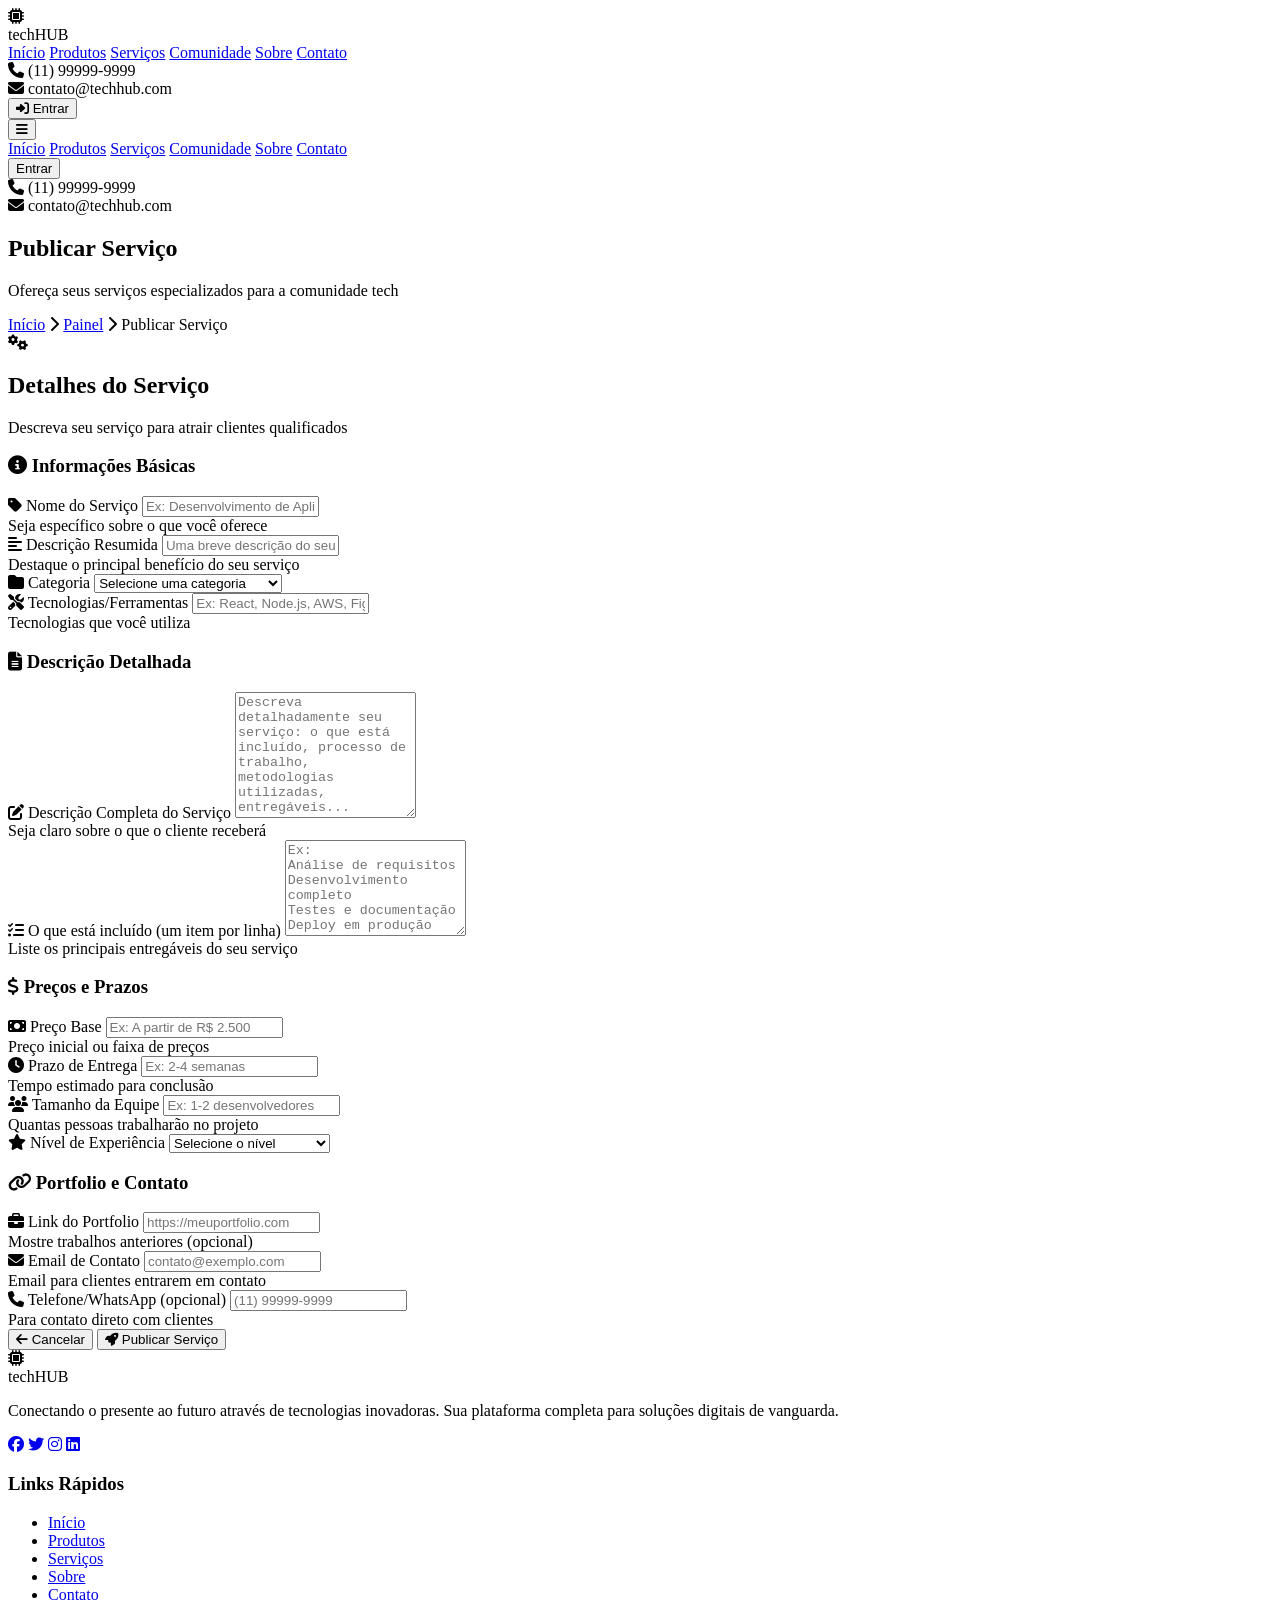
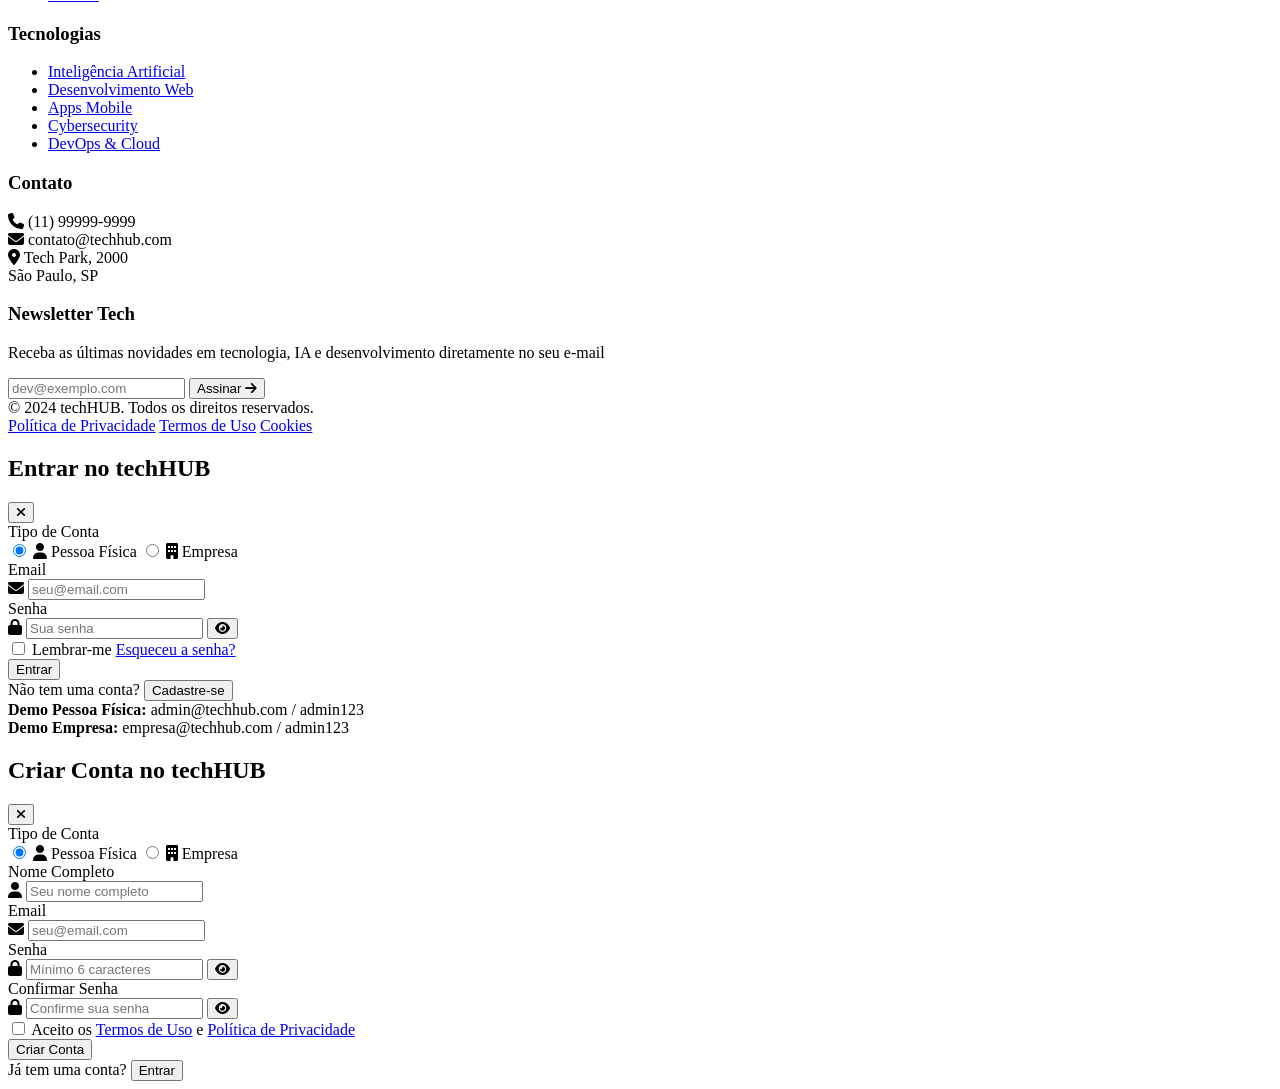
==== publicar-servico.html @ 3ca16fdc "Estilizar formulários de postagem" ====
<!DOCTYPE html>
<html lang="pt-BR">
<head>
    <meta charset="UTF-8">
    <meta name="viewport" content="width=device-width, initial-scale=1.0">
    <meta name="description" content="Publique seu serviço na plataforma techHUB">
    <title>Publicar Serviço - techHUB</title>
    <link rel="stylesheet" href="styles.css">
    <link rel="stylesheet" href="https://cdnjs.cloudflare.com/ajax/libs/font-awesome/6.4.0/css/all.min.css">
</head>
<body>
    <!-- Header -->
    <header class="header">
        <nav class="nav">
            <div class="nav-container">
                <!-- Logo -->
                <div class="logo">
                    <div class="logo-icon">
                        <i class="fas fa-microchip"></i>
                        <div class="logo-pulse"></div>
                    </div>
                    <span class="logo-text">
                        <span class="logo-tech">tech</span><span class="logo-hub">HUB</span>
                    </span>
                </div>

                <!-- Desktop Navigation -->
                <div class="nav-links">
                    <a href="index.html" class="nav-link">Início</a>
                    <a href="produtos.html" class="nav-link">Produtos</a>
                    <a href="servicos.html" class="nav-link">Serviços</a>
                    <a href="comunidade.html" class="nav-link">Comunidade</a>
                    <a href="sobre.html" class="nav-link">Sobre</a>
                    <a href="contato.html" class="nav-link">Contato</a>
                </div>

                <!-- Right Section -->
                <div class="nav-right">
                    <!-- Contact Info -->
                    <div class="contact-info">
                        <div class="contact-item">
                            <i class="fas fa-phone"></i>
                            <span>(11) 99999-9999</span>
                        </div>
                        <div class="contact-item">
                            <i class="fas fa-envelope"></i>
                            <span>contato@techhub.com</span>
                        </div>
                    </div>
                    
                    <!-- Auth Section -->
                    <div class="auth-section">
                        <button class="login-btn" onclick="openLoginModal()">
                            <i class="fas fa-sign-in-alt"></i>
                            <span>Entrar</span>
                        </button>
                    </div>
                </div>

                <!-- Mobile Menu Button -->
                <button class="mobile-menu-btn" onclick="toggleMobileMenu()">
                    <i class="fas fa-bars" id="mobileMenuIcon"></i>
                </button>
            </div>

            <!-- Mobile Navigation -->
            <div class="mobile-nav hidden" id="mobileNav">
                <a href="index.html" class="mobile-nav-link">Início</a>
                <a href="produtos.html" class="mobile-nav-link">Produtos</a>
                <a href="servicos.html" class="mobile-nav-link">Serviços</a>
                <a href="comunidade.html" class="mobile-nav-link">Comunidade</a>
                <a href="sobre.html" class="mobile-nav-link">Sobre</a>
                <a href="contato.html" class="mobile-nav-link">Contato</a>
                
                <div class="mobile-auth">
                    <button class="mobile-login-btn" onclick="openLoginModal()">Entrar</button>
                    <div class="mobile-contact">
                        <div class="mobile-contact-item">
                            <i class="fas fa-phone"></i>
                            <span>(11) 99999-9999</span>
                        </div>
                        <div class="mobile-contact-item">
                            <i class="fas fa-envelope"></i>
                            <span>contato@techhub.com</span>
                        </div>
                    </div>
                </div>
            </div>
        </nav>
    </header>

    <!-- Page Hero -->
    <section class="page-hero">
        <div class="page-hero-bg"></div>
        <div class="container">
            <div class="page-hero-content">
                <h1>Publicar <span class="gradient-text">Serviço</span></h1>
                <p>Ofereça seus serviços especializados para a comunidade tech</p>
                <div class="breadcrumb">
                    <a href="index.html">Início</a>
                    <i class="fas fa-chevron-right"></i>
                    <a href="dashboard.html">Painel</a>
                    <i class="fas fa-chevron-right"></i>
                    <span>Publicar Serviço</span>
                </div>
            </div>
        </div>
    </section>

    <!-- Form Section -->
    <section class="publish-form-section">
        <div class="container">
            <div class="publish-form-container">
                <div class="form-header">
                    <div class="form-header-icon">
                        <i class="fas fa-cogs"></i>
                    </div>
                    <div class="form-header-content">
                        <h2>Detalhes do Serviço</h2>
                        <p>Descreva seu serviço para atrair clientes qualificados</p>
                    </div>
                </div>

                <form class="publish-form" id="serviceForm">
                    <div class="form-section">
                        <h3 class="form-section-title">
                            <i class="fas fa-info-circle"></i>
                            Informações Básicas
                        </h3>
                        
                        <div class="form-group">
                            <label class="form-label">
                                <i class="fas fa-tag"></i>
                                Nome do Serviço
                            </label>
                            <input 
                                type="text" 
                                name="serviceName" 
                                class="form-input" 
                                placeholder="Ex: Desenvolvimento de Aplicativo Mobile" 
                                required
                            >
                            <div class="form-hint">Seja específico sobre o que você oferece</div>
                        </div>

                        <div class="form-group">
                            <label class="form-label">
                                <i class="fas fa-align-left"></i>
                                Descrição Resumida
                            </label>
                            <input 
                                type="text" 
                                name="shortDescription" 
                                class="form-input" 
                                placeholder="Uma breve descrição do seu serviço" 
                                required
                            >
                            <div class="form-hint">Destaque o principal benefício do seu serviço</div>
                        </div>

                        <div class="form-row">
                            <div class="form-group">
                                <label class="form-label">
                                    <i class="fas fa-folder"></i>
                                    Categoria
                                </label>
                                <select name="category" class="form-select" required>
                                    <option value="">Selecione uma categoria</option>
                                    <option value="ai">🧠 Inteligência Artificial</option>
                                    <option value="web">🌐 Desenvolvimento Web</option>
                                    <option value="mobile">📱 Desenvolvimento Mobile</option>
                                    <option value="design">🎨 UX/UI Design</option>
                                    <option value="security">🔒 Cybersecurity</option>
                                    <option value="devops">☁️ DevOps & Cloud</option>
                                    <option value="consultoria">💼 Consultoria Tech</option>
                                </select>
                            </div>
                            <div class="form-group">
                                <label class="form-label">
                                    <i class="fas fa-tools"></i>
                                    Tecnologias/Ferramentas
                                </label>
                                <input 
                                    type="text" 
                                    name="tech" 
                                    class="form-input" 
                                    placeholder="Ex: React, Node.js, AWS, Figma"
                                >
                                <div class="form-hint">Tecnologias que você utiliza</div>
                            </div>
                        </div>
                    </div>

                    <div class="form-section">
                        <h3 class="form-section-title">
                            <i class="fas fa-file-alt"></i>
                            Descrição Detalhada
                        </h3>
                        
                        <div class="form-group">
                            <label class="form-label">
                                <i class="fas fa-edit"></i>
                                Descrição Completa do Serviço
                            </label>
                            <textarea 
                                name="fullDescription" 
                                class="form-textarea" 
                                rows="8" 
                                placeholder="Descreva detalhadamente seu serviço: o que está incluído, processo de trabalho, metodologias utilizadas, entregáveis..."
                                required
                            ></textarea>
                            <div class="form-hint">Seja claro sobre o que o cliente receberá</div>
                        </div>

                        <div class="form-group">
                            <label class="form-label">
                                <i class="fas fa-list-check"></i>
                                O que está incluído (um item por linha)
                            </label>
                            <textarea 
                                name="includes" 
                                class="form-textarea" 
                                rows="6" 
                                placeholder="Ex:&#10;Análise de requisitos&#10;Desenvolvimento completo&#10;Testes e documentação&#10;Deploy em produção&#10;Suporte pós-entrega"
                            ></textarea>
                            <div class="form-hint">Liste os principais entregáveis do seu serviço</div>
                        </div>
                    </div>

                    <div class="form-section">
                        <h3 class="form-section-title">
                            <i class="fas fa-dollar-sign"></i>
                            Preços e Prazos
                        </h3>
                        
                        <div class="form-row">
                            <div class="form-group">
                                <label class="form-label">
                                    <i class="fas fa-money-bill"></i>
                                    Preço Base
                                </label>
                                <input 
                                    type="text" 
                                    name="price" 
                                    class="form-input" 
                                    placeholder="Ex: A partir de R$ 2.500"
                                    required
                                >
                                <div class="form-hint">Preço inicial ou faixa de preços</div>
                            </div>
                            <div class="form-group">
                                <label class="form-label">
                                    <i class="fas fa-clock"></i>
                                    Prazo de Entrega
                                </label>
                                <input 
                                    type="text" 
                                    name="duration" 
                                    class="form-input" 
                                    placeholder="Ex: 2-4 semanas"
                                    required
                                >
                                <div class="form-hint">Tempo estimado para conclusão</div>
                            </div>
                        </div>

                        <div class="form-row">
                            <div class="form-group">
                                <label class="form-label">
                                    <i class="fas fa-users"></i>
                                    Tamanho da Equipe
                                </label>
                                <input 
                                    type="text" 
                                    name="teamSize" 
                                    class="form-input" 
                                    placeholder="Ex: 1-2 desenvolvedores"
                                >
                                <div class="form-hint">Quantas pessoas trabalharão no projeto</div>
                            </div>
                            <div class="form-group">
                                <label class="form-label">
                                    <i class="fas fa-star"></i>
                                    Nível de Experiência
                                </label>
                                <select name="experience" class="form-select">
                                    <option value="">Selecione o nível</option>
                                    <option value="junior">Júnior (1-3 anos)</option>
                                    <option value="pleno">Pleno (3-6 anos)</option>
                                    <option value="senior">Sênior (6+ anos)</option>
                                    <option value="especialista">Especialista (10+ anos)</option>
                                </select>
                            </div>
                        </div>
                    </div>

                    <div class="form-section">
                        <h3 class="form-section-title">
                            <i class="fas fa-link"></i>
                            Portfolio e Contato
                        </h3>
                        
                        <div class="form-row">
                            <div class="form-group">
                                <label class="form-label">
                                    <i class="fas fa-briefcase"></i>
                                    Link do Portfolio
                                </label>
                                <input 
                                    type="url" 
                                    name="portfolioUrl" 
                                    class="form-input" 
                                    placeholder="https://meuportfolio.com"
                                >
                                <div class="form-hint">Mostre trabalhos anteriores (opcional)</div>
                            </div>
                            <div class="form-group">
                                <label class="form-label">
                                    <i class="fas fa-envelope"></i>
                                    Email de Contato
                                </label>
                                <input 
                                    type="email" 
                                    name="contactEmail" 
                                    class="form-input" 
                                    placeholder="contato@exemplo.com"
                                    required
                                >
                                <div class="form-hint">Email para clientes entrarem em contato</div>
                            </div>
                        </div>

                        <div class="form-group">
                            <label class="form-label">
                                <i class="fas fa-phone"></i>
                                Telefone/WhatsApp (opcional)
                            </label>
                            <input 
                                type="tel" 
                                name="phone" 
                                class="form-input" 
                                placeholder="(11) 99999-9999"
                            >
                            <div class="form-hint">Para contato direto com clientes</div>
                        </div>
                    </div>

                    <div class="form-actions">
                        <button type="button" class="btn-secondary" onclick="history.back()">
                            <i class="fas fa-arrow-left"></i>
                            Cancelar
                        </button>
                        <button type="submit" class="btn-primary">
                            <i class="fas fa-rocket"></i>
                            Publicar Serviço
                        </button>
                    </div>
                </form>
            </div>
        </div>
    </section>

    <!-- Footer -->
    <footer class="footer">
        <div class="footer-main">
            <div class="container">
                <div class="footer-grid">
                    <!-- Company Info -->
                    <div class="footer-section">
                        <div class="footer-logo">
                            <div class="footer-logo-icon">
                                <i class="fas fa-microchip"></i>
                                <div class="footer-logo-pulse"></div>
                            </div>
                            <span class="footer-logo-text">
                                <span class="footer-logo-tech">tech</span><span class="footer-logo-hub">HUB</span>
                            </span>
                        </div>
                        <p class="footer-description">
                            Conectando o presente ao futuro através de tecnologias inovadoras. 
                            Sua plataforma completa para soluções digitais de vanguarda.
                        </p>
                        <div class="footer-social">
                            <a href="#" class="social-link"><i class="fab fa-facebook"></i></a>
                            <a href="#" class="social-link"><i class="fab fa-twitter"></i></a>
                            <a href="#" class="social-link"><i class="fab fa-instagram"></i></a>
                            <a href="#" class="social-link"><i class="fab fa-linkedin"></i></a>
                        </div>
                    </div>

                    <!-- Quick Links -->
                    <div class="footer-section">
                        <h3 class="footer-title">Links Rápidos</h3>
                        <ul class="footer-links">
                            <li><a href="index.html">Início</a></li>
                            <li><a href="produtos.html">Produtos</a></li>
                            <li><a href="servicos.html">Serviços</a></li>
                            <li><a href="sobre.html">Sobre</a></li>
                            <li><a href="contato.html">Contato</a></li>
                        </ul>
                    </div>

                    <!-- Technologies -->
                    <div class="footer-section">
                        <h3 class="footer-title">Tecnologias</h3>
                        <ul class="footer-links">
                            <li><a href="produtos.html?category=ai">Inteligência Artificial</a></li>
                            <li><a href="produtos.html?category=web">Desenvolvimento Web</a></li>
                            <li><a href="produtos.html?category=mobile">Apps Mobile</a></li>
                            <li><a href="produtos.html?category=security">Cybersecurity</a></li>
                            <li><a href="servicos.html">DevOps & Cloud</a></li>
                        </ul>
                    </div>

                    <!-- Contact Info -->
                    <div class="footer-section">
                        <h3 class="footer-title">Contato</h3>
                        <div class="footer-contact">
                            <div class="contact-item">
                                <i class="fas fa-phone"></i>
                                <span>(11) 99999-9999</span>
                            </div>
                            <div class="contact-item">
                                <i class="fas fa-envelope"></i>
                                <span>contato@techhub.com</span>
                            </div>
                            <div class="contact-item">
                                <i class="fas fa-map-marker-alt"></i>
                                <span>Tech Park, 2000<br>São Paulo, SP</span>
                            </div>
                        </div>
                    </div>
                </div>

                <!-- Newsletter -->
                <div class="newsletter">
                    <div class="newsletter-content">
                        <h3 class="newsletter-title">Newsletter Tech</h3>
                        <p class="newsletter-description">
                            Receba as últimas novidades em tecnologia, IA e desenvolvimento diretamente no seu e-mail
                        </p>
                        <form class="newsletter-form" onsubmit="handleNewsletter(event)">
                            <input type="email" placeholder="dev@exemplo.com" class="newsletter-input" required>
                            <button type="submit" class="newsletter-btn">
                                <span>Assinar</span>
                                <i class="fas fa-arrow-right"></i>
                            </button>
                        </form>
                    </div>
                </div>
            </div>
        </div>

        <!-- Bottom Bar -->
        <div class="footer-bottom">
            <div class="container">
                <div class="footer-bottom-content">
                    <div class="footer-copyright">
                        © 2024 techHUB. Todos os direitos reservados.
                    </div>
                    <div class="footer-legal">
                        <a href="#">Política de Privacidade</a>
                        <a href="#">Termos de Uso</a>
                        <a href="#">Cookies</a>
                    </div>
                </div>
            </div>
        </div>
    </footer>

    <!-- Login Modal -->
    <div class="modal-overlay hidden" id="loginModal">
        <div class="modal">
            <div class="modal-header">
                <h2>Entrar no techHUB</h2>
                <button class="modal-close" onclick="closeLoginModal()">
                    <i class="fas fa-times"></i>
                </button>
            </div>
            <form class="modal-form" id="loginForm" onsubmit="handleLogin(event)">
                <div class="form-group">
                    <label>Tipo de Conta</label>
                    <div class="account-type-selector">
                        <label class="account-type-option active">
                            <input type="radio" name="accountType" value="individual" checked>
                            <i class="fas fa-user"></i>
                            <span>Pessoa Física</span>
                        </label>
                        <label class="account-type-option">
                            <input type="radio" name="accountType" value="company">
                            <i class="fas fa-building"></i>
                            <span>Empresa</span>
                        </label>
                    </div>
                </div>

                <div class="form-group">
                    <label>Email</label>
                    <div class="input-group">
                        <i class="fas fa-envelope"></i>
                        <input type="email" name="email" placeholder="seu@email.com" required>
                    </div>
                </div>

                <div class="form-group">
                    <label>Senha</label>
                    <div class="input-group">
                        <i class="fas fa-lock"></i>
                        <input type="password" name="password" placeholder="Sua senha" required>
                        <button type="button" class="password-toggle" onclick="togglePassword(this)">
                            <i class="fas fa-eye"></i>
                        </button>
                    </div>
                </div>

                <div class="form-options">
                    <label class="checkbox-label">
                        <input type="checkbox">
                        <span>Lembrar-me</span>
                    </label>
                    <a href="#" class="forgot-password">Esqueceu a senha?</a>
                </div>

                <button type="submit" class="form-submit">Entrar</button>

                <div class="form-switch">
                    Não tem uma conta? 
                    <button type="button" onclick="switchToRegister()">Cadastre-se</button>
                </div>

                <div class="demo-credentials">
                    <div><strong>Demo Pessoa Física:</strong> admin@techhub.com / admin123</div>
                    <div><strong>Demo Empresa:</strong> empresa@techhub.com / admin123</div>
                </div>
            </form>
        </div>
    </div>

    <!-- Register Modal -->
    <div class="modal-overlay hidden" id="registerModal">
        <div class="modal">
            <div class="modal-header">
                <h2>Criar Conta no techHUB</h2>
                <button class="modal-close" onclick="closeRegisterModal()">
                    <i class="fas fa-times"></i>
                </button>
            </div>
            <form class="modal-form" id="registerForm" onsubmit="handleRegister(event)">
                <div class="form-group">
                    <label>Tipo de Conta</label>
                    <div class="account-type-selector">
                        <label class="account-type-option active">
                            <input type="radio" name="accountType" value="individual" checked>
                            <i class="fas fa-user"></i>
                            <span>Pessoa Física</span>
                        </label>
                        <label class="account-type-option">
                            <input type="radio" name="accountType" value="company">
                            <i class="fas fa-building"></i>
                            <span>Empresa</span>
                        </label>
                    </div>
                </div>

                <div class="form-group">
                    <label>Nome Completo</label>
                    <div class="input-group">
                        <i class="fas fa-user"></i>
                        <input type="text" name="name" placeholder="Seu nome completo" required>
                    </div>
                </div>

                <div class="form-group">
                    <label>Email</label>
                    <div class="input-group">
                        <i class="fas fa-envelope"></i>
                        <input type="email" name="email" placeholder="seu@email.com" required>
                    </div>
                </div>

                <div class="form-group">
                    <label>Senha</label>
                    <div class="input-group">
                        <i class="fas fa-lock"></i>
                        <input type="password" name="password" placeholder="Mínimo 6 caracteres" required>
                        <button type="button" class="password-toggle" onclick="togglePassword(this)">
                            <i class="fas fa-eye"></i>
                        </button>
                    </div>
                </div>

                <div class="form-group">
                    <label>Confirmar Senha</label>
                    <div class="input-group">
                        <i class="fas fa-lock"></i>
                        <input type="password" name="confirmPassword" placeholder="Confirme sua senha" required>
                        <button type="button" class="password-toggle" onclick="togglePassword(this)">
                            <i class="fas fa-eye"></i>
                        </button>
                    </div>
                </div>

                <div class="form-group">
                    <label class="checkbox-label">
                        <input type="checkbox" required>
                        <span>Aceito os <a href="#">Termos de Uso</a> e <a href="#">Política de Privacidade</a></span>
                    </label>
                </div>

                <button type="submit" class="form-submit">Criar Conta</button>

                <div class="form-switch">
                    Já tem uma conta? 
                    <button type="button" onclick="switchToLogin()">Entrar</button>
                </div>
            </form>
        </div>
    </div>

    <script src="js/common.js"></script>
    <script src="js/service-form.js"></script>
</body>
</html>
---- styles.css ----
@@ .. @@
.mobile-logout-btn:hover {
    background: rgba(220, 38, 38, 0.2);
}


/* Adicionar no final de styles.css */

.product-card .product-community-badge {
    position: absolute;
    top: 1rem;
    right: 1rem;
    background: linear-gradient(45deg, #10b981, #059669); /* Cor verde */
    color: white;
    padding: 0.25rem 0.75rem;
    border-radius: 9999px;
    font-size: 0.875rem;
    font-weight: 500;
}
+
+/* Publish Form Styles */
+.publish-form-section {
+    padding: 5rem 0;
+    background: #f9fafb;
+    min-height: 100vh;
+}
+
+.publish-form-container {
+    max-width: 800px;
+    margin: 0 auto;
+    background: white;
+    border-radius: 1rem;
+    box-shadow: 0 10px 15px -3px rgba(0, 0, 0, 0.1);
+    overflow: hidden;
+    border: 1px solid #e5e7eb;
+}
+
+.form-header {
+    background: linear-gradient(135deg, #3b82f6, #8b5cf6);
+    color: white;
+    padding: 2rem;
+    display: flex;
+    align-items: center;
+    gap: 1rem;
+}
+
+.form-header-icon {
+    background: rgba(255, 255, 255, 0.2);
+    padding: 1rem;
+    border-radius: 0.75rem;
+    font-size: 1.5rem;
+    backdrop-filter: blur(8px);
+}
+
+.form-header-content h2 {
+    font-size: 1.75rem;
+    font-weight: bold;
+    margin-bottom: 0.5rem;
+}
+
+.form-header-content p {
+    color: rgba(255, 255, 255, 0.9);
+    font-size: 1rem;
+}
+
+.publish-form {
+    padding: 2rem;
+}
+
+.form-section {
+    margin-bottom: 3rem;
+    padding-bottom: 2rem;
+    border-bottom: 1px solid #f3f4f6;
+}
+
+.form-section:last-of-type {
+    border-bottom: none;
+    margin-bottom: 2rem;
+}
+
+.form-section-title {
+    display: flex;
+    align-items: center;
+    gap: 0.75rem;
+    font-size: 1.25rem;
+    font-weight: 600;
+    color: #111827;
+    margin-bottom: 1.5rem;
+    padding-bottom: 0.75rem;
+    border-bottom: 2px solid #e5e7eb;
+}
+
+.form-section-title i {
+    color: #3b82f6;
+    font-size: 1.125rem;
+}
+
+.form-group {
+    margin-bottom: 1.5rem;
+}
+
+.form-label {
+    display: flex;
+    align-items: center;
+    gap: 0.5rem;
+    font-size: 0.875rem;
+    font-weight: 600;
+    color: #374151;
+    margin-bottom: 0.5rem;
+}
+
+.form-label i {
+    color: #6b7280;
+    font-size: 0.875rem;
+}
+
+.form-input,
+.form-select,
+.form-textarea {
+    width: 100%;
+    padding: 0.875rem 1rem;
+    border: 2px solid #e5e7eb;
+    border-radius: 0.5rem;
+    font-size: 0.875rem;
+    transition: all 0.2s;
+    background: white;
+    color: #111827;
+}
+
+.form-input:focus,
+.form-select:focus,
+.form-textarea:focus {
+    outline: none;
+    border-color: #3b82f6;
+    box-shadow: 0 0 0 3px rgba(59, 130, 246, 0.1);
+    background: #fafbff;
+}
+
+.form-input:hover,
+.form-select:hover,
+.form-textarea:hover {
+    border-color: #d1d5db;
+}
+
+.form-textarea {
+    resize: vertical;
+    min-height: 120px;
+    line-height: 1.6;
+}
+
+.form-select {
+    cursor: pointer;
+    background-image: url("data:image/svg+xml,%3csvg xmlns='http://www.w3.org/2000/svg' fill='none' viewBox='0 0 20 20'%3e%3cpath stroke='%236b7280' stroke-linecap='round' stroke-linejoin='round' stroke-width='1.5' d='m6 8 4 4 4-4'/%3e%3c/svg%3e");
+    background-position: right 0.5rem center;
+    background-repeat: no-repeat;
+    background-size: 1.5em 1.5em;
+    padding-right: 2.5rem;
+}
+
+.form-row {
+    display: grid;
+    grid-template-columns: 1fr 1fr;
+    gap: 1.5rem;
+}
+
+.form-hint {
+    font-size: 0.75rem;
+    color: #6b7280;
+    margin-top: 0.25rem;
+    font-style: italic;
+}
+
+.form-actions {
+    display: flex;
+    gap: 1rem;
+    justify-content: flex-end;
+    padding-top: 2rem;
+    border-top: 1px solid #f3f4f6;
+}
+
+.btn-primary,
+.btn-secondary {
+    display: flex;
+    align-items: center;
+    gap: 0.5rem;
+    padding: 0.875rem 1.5rem;
+    border-radius: 0.5rem;
+    font-weight: 600;
+    font-size: 0.875rem;
+    cursor: pointer;
+    transition: all 0.2s;
+    border: none;
+    text-decoration: none;
+}
+
+.btn-primary {
+    background: linear-gradient(135deg, #3b82f6, #8b5cf6);
+    color: white;
+    box-shadow: 0 4px 6px -1px rgba(0, 0, 0, 0.1);
+}
+
+.btn-primary:hover {
+    background: linear-gradient(135deg, #2563eb, #7c3aed);
+    transform: translateY(-2px);
+    box-shadow: 0 8px 15px -3px rgba(0, 0, 0, 0.1);
+}
+
+.btn-primary:disabled {
+    opacity: 0.6;
+    cursor: not-allowed;
+    transform: none;
+}
+
+.btn-secondary {
+    background: white;
+    color: #374151;
+    border: 2px solid #e5e7eb;
+}
+
+.btn-secondary:hover {
+    background: #f9fafb;
+    border-color: #d1d5db;
+    color: #111827;
+}
+
+/* Responsive Design for Forms */
+@media (max-width: 768px) {
+    .publish-form-container {
+        margin: 0 1rem;
+        border-radius: 0.5rem;
+    }
+    
+    .form-header {
+        padding: 1.5rem;
+        flex-direction: column;
+        text-align: center;
+        gap: 1rem;
+    }
+    
+    .form-header-content h2 {
+        font-size: 1.5rem;
+    }
+    
+    .publish-form {
+        padding: 1.5rem;
+    }
+    
+    .form-row {
+        grid-template-columns: 1fr;
+        gap: 1rem;
+    }
+    
+    .form-actions {
+        flex-direction: column-reverse;
+    }
+    
+    .btn-primary,
+    .btn-secondary {
+        justify-content: center;
+        width: 100%;
+    }
+}
+
+@media (max-width: 640px) {
+    .publish-form-section {
+        padding: 2rem 0;
+    }
+    
+    .form-section-title {
+        font-size: 1.125rem;
+        flex-wrap: wrap;
+    }
+    
+    .form-header-icon {
+        padding: 0.75rem;
+        font-size: 1.25rem;
+    }
+}
+
+/* Form validation states */
+.form-input:invalid,
+.form-select:invalid,
+.form-textarea:invalid {
+    border-color: #ef4444;
+}
+
+.form-input:valid,
+.form-select:valid,
+.form-textarea:valid {
+    border-color: #10b981;
+}
+
+/* Loading state for submit button */
+.btn-primary .fa-spinner {
+    animation: spin 1s linear infinite;
+}
+
+@keyframes spin {
+    from { transform: rotate(0deg); }
+    to { transform: rotate(360deg); }
+}
+
+/* Enhanced form styling */
+.form-input:focus + .form-hint,
+.form-select:focus + .form-hint,
+.form-textarea:focus + .form-hint {
+    color: #3b82f6;
+}
+
+.form-group:hover .form-label i {
+    color: #3b82f6;
+    transition: color 0.2s;
+}
+
+/* Success message styling */
+.form-success {
+    background: #dcfce7;
+    border: 1px solid #bbf7d0;
+    color: #166534;
+    padding: 1rem;
+    border-radius: 0.5rem;
+    margin-bottom: 1rem;
+    display: flex;
+    align-items: center;
+    gap: 0.5rem;
+}
+
+.form-success i {
+    color: #16a34a;
+}
 @media (min-width: 768px) {
     .user-info {
         display: block;
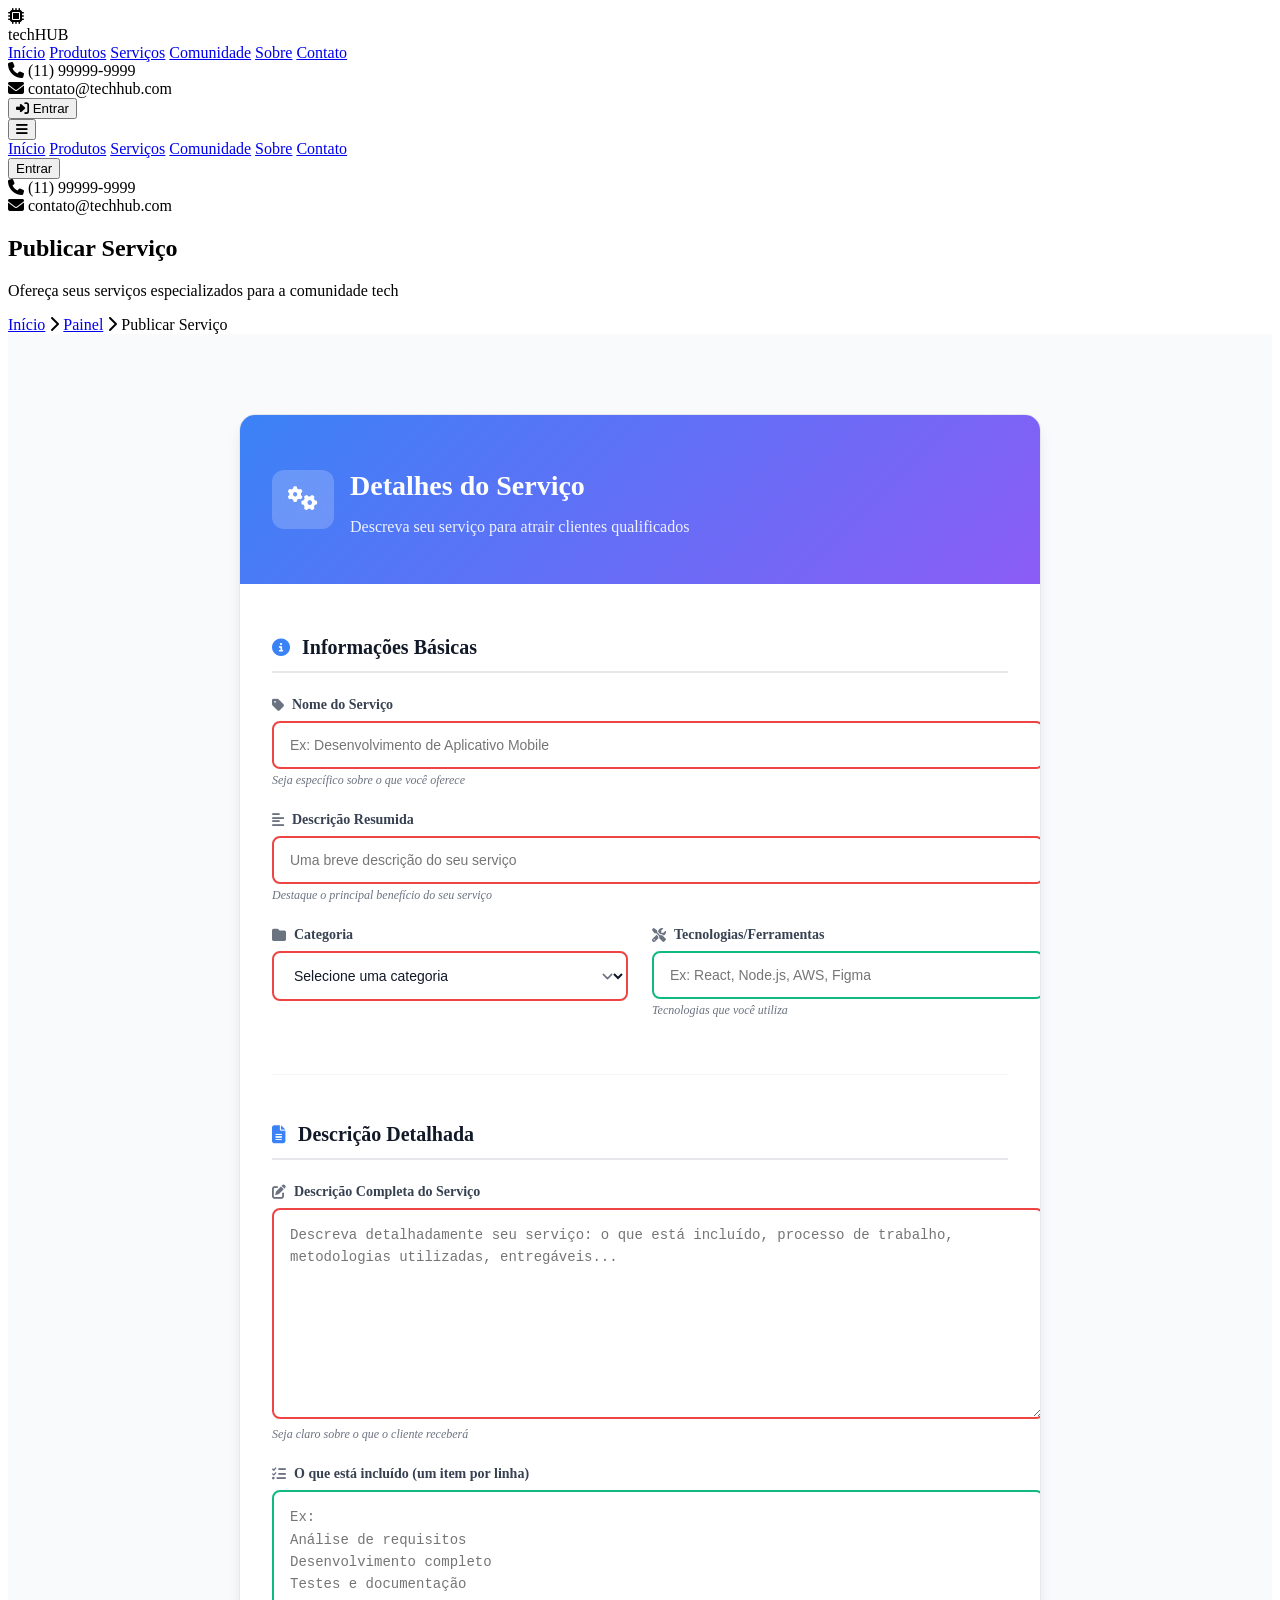
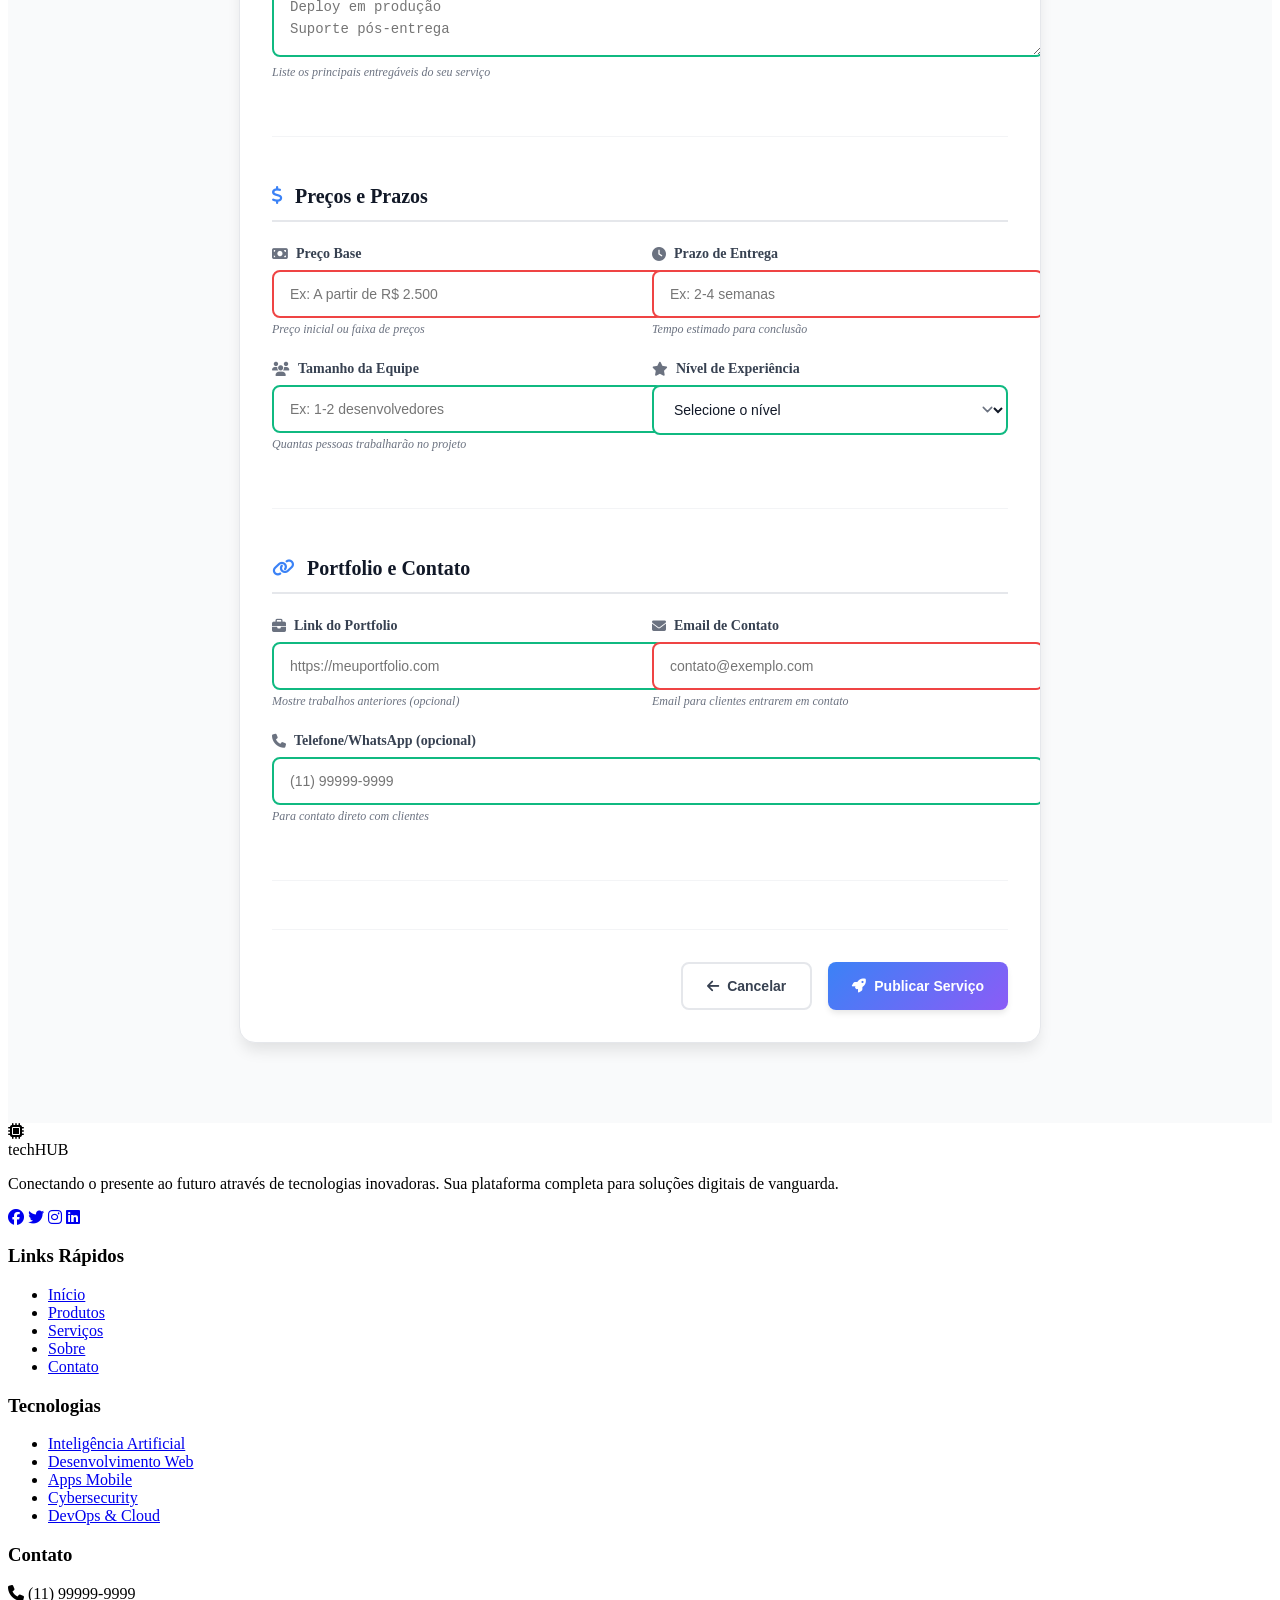
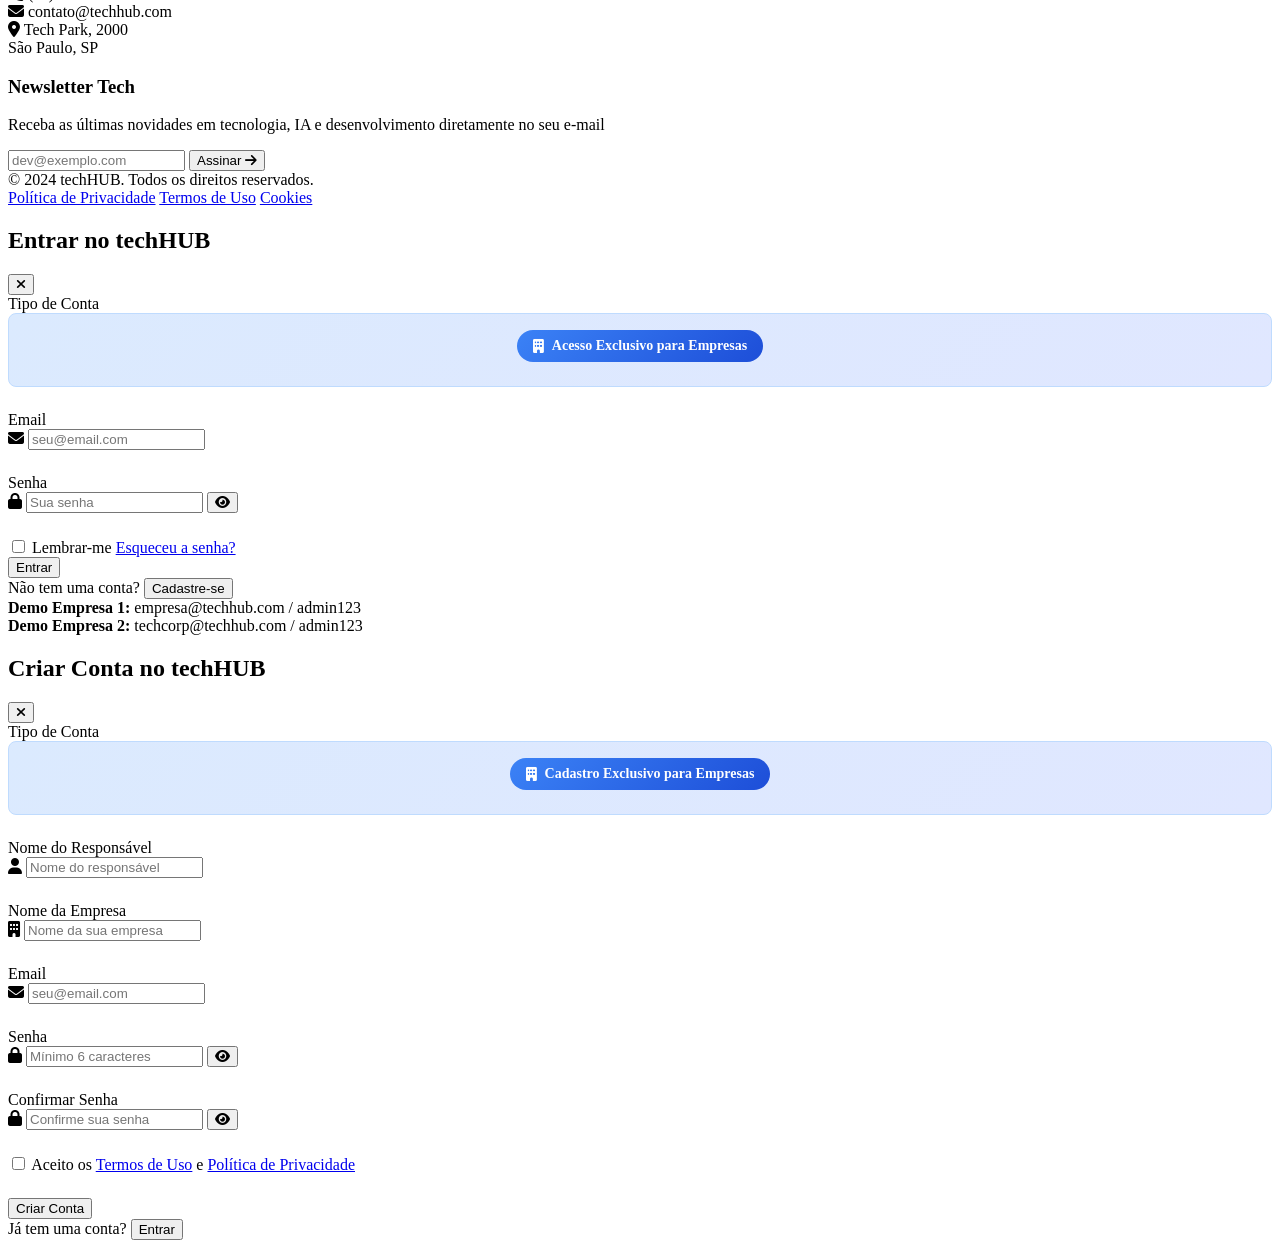
==== commit 436e7331: "Restringir acesso apenas para empresas" ====
--- a/publicar-servico.html
+++ b/publicar-servico.html
@@ -480,18 +480,13 @@
             <form class="modal-form" id="loginForm" onsubmit="handleLogin(event)">
                 <div class="form-group">
                     <label>Tipo de Conta</label>
-                    <div class="account-type-selector">
-                        <label class="account-type-option active">
-                            <input type="radio" name="accountType" value="individual" checked>
-                            <i class="fas fa-user"></i>
-                            <span>Pessoa Física</span>
-                        </label>
-                        <label class="account-type-option">
-                            <input type="radio" name="accountType" value="company">
+                    <div class="company-only-notice">
+                        <div class="company-badge">
                             <i class="fas fa-building"></i>
-                            <span>Empresa</span>
-                        </label>
-                    </div>
+                            <span>Acesso Exclusivo para Empresas</span>
+                        </div>
+                    </div>
+                    <input type="hidden" name="accountType" value="company">
                 </div>
 
                 <div class="form-group">
@@ -529,8 +524,8 @@
                 </div>
 
                 <div class="demo-credentials">
-                    <div><strong>Demo Pessoa Física:</strong> admin@techhub.com / admin123</div>
-                    <div><strong>Demo Empresa:</strong> empresa@techhub.com / admin123</div>
+                    <div><strong>Demo Empresa 1:</strong> empresa@techhub.com / admin123</div>
+                    <div><strong>Demo Empresa 2:</strong> techcorp@techhub.com / admin123</div>
                 </div>
             </form>
         </div>
@@ -548,25 +543,28 @@
             <form class="modal-form" id="registerForm" onsubmit="handleRegister(event)">
                 <div class="form-group">
                     <label>Tipo de Conta</label>
-                    <div class="account-type-selector">
-                        <label class="account-type-option active">
-                            <input type="radio" name="accountType" value="individual" checked>
-                            <i class="fas fa-user"></i>
-                            <span>Pessoa Física</span>
-                        </label>
-                        <label class="account-type-option">
-                            <input type="radio" name="accountType" value="company">
+                    <div class="company-only-notice">
+                        <div class="company-badge">
                             <i class="fas fa-building"></i>
-                            <span>Empresa</span>
-                        </label>
-                    </div>
-                </div>
-
-                <div class="form-group">
-                    <label>Nome Completo</label>
+                            <span>Cadastro Exclusivo para Empresas</span>
+                        </div>
+                    </div>
+                    <input type="hidden" name="accountType" value="company">
+                </div>
+
+                <div class="form-group">
+                    <label>Nome do Responsável</label>
                     <div class="input-group">
                         <i class="fas fa-user"></i>
-                        <input type="text" name="name" placeholder="Seu nome completo" required>
+                        <input type="text" name="name" placeholder="Nome do responsável" required>
+                    </div>
+                </div>
+
+                <div class="form-group">
+                    <label>Nome da Empresa</label>
+                    <div class="input-group">
+                        <i class="fas fa-building"></i>
+                        <input type="text" name="company" placeholder="Nome da sua empresa" required>
                     </div>
                 </div>
 
--- a/styles.css
+++ b/styles.css
@@ -17,317 +17,352 @@
     font-size: 0.875rem;
     font-weight: 500;
 }
-+
-+/* Publish Form Styles */
-+.publish-form-section {
-+    padding: 5rem 0;
-+    background: #f9fafb;
-+    min-height: 100vh;
-+}
-+
-+.publish-form-container {
-+    max-width: 800px;
-+    margin: 0 auto;
-+    background: white;
-+    border-radius: 1rem;
-+    box-shadow: 0 10px 15px -3px rgba(0, 0, 0, 0.1);
-+    overflow: hidden;
-+    border: 1px solid #e5e7eb;
-+}
-+
-+.form-header {
-+    background: linear-gradient(135deg, #3b82f6, #8b5cf6);
-+    color: white;
-+    padding: 2rem;
-+    display: flex;
-+    align-items: center;
-+    gap: 1rem;
-+}
-+
-+.form-header-icon {
-+    background: rgba(255, 255, 255, 0.2);
-+    padding: 1rem;
-+    border-radius: 0.75rem;
-+    font-size: 1.5rem;
-+    backdrop-filter: blur(8px);
-+}
-+
-+.form-header-content h2 {
-+    font-size: 1.75rem;
-+    font-weight: bold;
-+    margin-bottom: 0.5rem;
-+}
-+
-+.form-header-content p {
-+    color: rgba(255, 255, 255, 0.9);
-+    font-size: 1rem;
-+}
-+
-+.publish-form {
-+    padding: 2rem;
-+}
-+
-+.form-section {
-+    margin-bottom: 3rem;
-+    padding-bottom: 2rem;
-+    border-bottom: 1px solid #f3f4f6;
-+}
-+
-+.form-section:last-of-type {
-+    border-bottom: none;
-+    margin-bottom: 2rem;
-+}
-+
-+.form-section-title {
-+    display: flex;
-+    align-items: center;
-+    gap: 0.75rem;
-+    font-size: 1.25rem;
-+    font-weight: 600;
-+    color: #111827;
-+    margin-bottom: 1.5rem;
-+    padding-bottom: 0.75rem;
-+    border-bottom: 2px solid #e5e7eb;
-+}
-+
-+.form-section-title i {
-+    color: #3b82f6;
-+    font-size: 1.125rem;
-+}
-+
-+.form-group {
-+    margin-bottom: 1.5rem;
-+}
-+
-+.form-label {
-+    display: flex;
-+    align-items: center;
-+    gap: 0.5rem;
-+    font-size: 0.875rem;
-+    font-weight: 600;
-+    color: #374151;
-+    margin-bottom: 0.5rem;
-+}
-+
-+.form-label i {
-+    color: #6b7280;
-+    font-size: 0.875rem;
-+}
-+
-+.form-input,
-+.form-select,
-+.form-textarea {
-+    width: 100%;
-+    padding: 0.875rem 1rem;
-+    border: 2px solid #e5e7eb;
-+    border-radius: 0.5rem;
-+    font-size: 0.875rem;
-+    transition: all 0.2s;
-+    background: white;
-+    color: #111827;
-+}
-+
-+.form-input:focus,
-+.form-select:focus,
-+.form-textarea:focus {
-+    outline: none;
-+    border-color: #3b82f6;
-+    box-shadow: 0 0 0 3px rgba(59, 130, 246, 0.1);
-+    background: #fafbff;
-+}
-+
-+.form-input:hover,
-+.form-select:hover,
-+.form-textarea:hover {
-+    border-color: #d1d5db;
-+}
-+
-+.form-textarea {
-+    resize: vertical;
-+    min-height: 120px;
-+    line-height: 1.6;
-+}
-+
-+.form-select {
-+    cursor: pointer;
-+    background-image: url("data:image/svg+xml,%3csvg xmlns='http://www.w3.org/2000/svg' fill='none' viewBox='0 0 20 20'%3e%3cpath stroke='%236b7280' stroke-linecap='round' stroke-linejoin='round' stroke-width='1.5' d='m6 8 4 4 4-4'/%3e%3c/svg%3e");
-+    background-position: right 0.5rem center;
-+    background-repeat: no-repeat;
-+    background-size: 1.5em 1.5em;
-+    padding-right: 2.5rem;
-+}
-+
-+.form-row {
-+    display: grid;
-+    grid-template-columns: 1fr 1fr;
-+    gap: 1.5rem;
-+}
-+
-+.form-hint {
-+    font-size: 0.75rem;
-+    color: #6b7280;
-+    margin-top: 0.25rem;
-+    font-style: italic;
-+}
-+
-+.form-actions {
-+    display: flex;
-+    gap: 1rem;
-+    justify-content: flex-end;
-+    padding-top: 2rem;
-+    border-top: 1px solid #f3f4f6;
-+}
-+
-+.btn-primary,
-+.btn-secondary {
-+    display: flex;
-+    align-items: center;
-+    gap: 0.5rem;
-+    padding: 0.875rem 1.5rem;
-+    border-radius: 0.5rem;
-+    font-weight: 600;
-+    font-size: 0.875rem;
-+    cursor: pointer;
-+    transition: all 0.2s;
-+    border: none;
-+    text-decoration: none;
-+}
-+
-+.btn-primary {
-+    background: linear-gradient(135deg, #3b82f6, #8b5cf6);
-+    color: white;
-+    box-shadow: 0 4px 6px -1px rgba(0, 0, 0, 0.1);
-+}
-+
-+.btn-primary:hover {
-+    background: linear-gradient(135deg, #2563eb, #7c3aed);
-+    transform: translateY(-2px);
-+    box-shadow: 0 8px 15px -3px rgba(0, 0, 0, 0.1);
-+}
-+
-+.btn-primary:disabled {
-+    opacity: 0.6;
-+    cursor: not-allowed;
-+    transform: none;
-+}
-+
-+.btn-secondary {
-+    background: white;
-+    color: #374151;
-+    border: 2px solid #e5e7eb;
-+}
-+
-+.btn-secondary:hover {
-+    background: #f9fafb;
-+    border-color: #d1d5db;
-+    color: #111827;
-+}
-+
-+/* Responsive Design for Forms */
-+@media (max-width: 768px) {
-+    .publish-form-container {
-+        margin: 0 1rem;
-+        border-radius: 0.5rem;
-+    }
-+    
-+    .form-header {
-+        padding: 1.5rem;
-+        flex-direction: column;
-+        text-align: center;
-+        gap: 1rem;
-+    }
-+    
-+    .form-header-content h2 {
-+        font-size: 1.5rem;
-+    }
-+    
-+    .publish-form {
-+        padding: 1.5rem;
-+    }
-+    
-+    .form-row {
-+        grid-template-columns: 1fr;
-+        gap: 1rem;
-+    }
-+    
-+    .form-actions {
-+        flex-direction: column-reverse;
-+    }
-+    
-+    .btn-primary,
-+    .btn-secondary {
-+        justify-content: center;
-+        width: 100%;
-+    }
-+}
-+
-+@media (max-width: 640px) {
-+    .publish-form-section {
-+        padding: 2rem 0;
-+    }
-+    
-+    .form-section-title {
-+        font-size: 1.125rem;
-+        flex-wrap: wrap;
-+    }
-+    
-+    .form-header-icon {
-+        padding: 0.75rem;
-+        font-size: 1.25rem;
-+    }
-+}
-+
-+/* Form validation states */
-+.form-input:invalid,
-+.form-select:invalid,
-+.form-textarea:invalid {
-+    border-color: #ef4444;
-+}
-+
-+.form-input:valid,
-+.form-select:valid,
-+.form-textarea:valid {
-+    border-color: #10b981;
-+}
-+
-+/* Loading state for submit button */
-+.btn-primary .fa-spinner {
-+    animation: spin 1s linear infinite;
-+}
-+
-+@keyframes spin {
-+    from { transform: rotate(0deg); }
-+    to { transform: rotate(360deg); }
-+}
-+
-+/* Enhanced form styling */
-+.form-input:focus + .form-hint,
-+.form-select:focus + .form-hint,
-+.form-textarea:focus + .form-hint {
-+    color: #3b82f6;
-+}
-+
-+.form-group:hover .form-label i {
-+    color: #3b82f6;
-+    transition: color 0.2s;
-+}
-+
-+/* Success message styling */
-+.form-success {
-+    background: #dcfce7;
-+    border: 1px solid #bbf7d0;
-+    color: #166534;
-+    padding: 1rem;
-+    border-radius: 0.5rem;
-+    margin-bottom: 1rem;
-+    display: flex;
-+    align-items: center;
-+    gap: 0.5rem;
-+}
-+
-+.form-success i {
-+    color: #16a34a;
-+}
- @media (min-width: 768px) {
-     .user-info {
-         display: block;+
+/* Publish Form Styles */
+.publish-form-section {
+    padding: 5rem 0;
+    background: #f9fafb;
+    min-height: 100vh;
+}
+
+.publish-form-container {
+    max-width: 800px;
+    margin: 0 auto;
+    background: white;
+    border-radius: 1rem;
+    box-shadow: 0 10px 15px -3px rgba(0, 0, 0, 0.1);
+    overflow: hidden;
+    border: 1px solid #e5e7eb;
+}
+
+.form-header {
+    background: linear-gradient(135deg, #3b82f6, #8b5cf6);
+    color: white;
+    padding: 2rem;
+    display: flex;
+    align-items: center;
+    gap: 1rem;
+}
+
+.form-header-icon {
+    background: rgba(255, 255, 255, 0.2);
+    padding: 1rem;
+    border-radius: 0.75rem;
+    font-size: 1.5rem;
+    backdrop-filter: blur(8px);
+}
+
+.form-header-content h2 {
+    font-size: 1.75rem;
+    font-weight: bold;
+    margin-bottom: 0.5rem;
+}
+
+.form-header-content p {
+    color: rgba(255, 255, 255, 0.9);
+    font-size: 1rem;
+}
+
+.publish-form {
+    padding: 2rem;
+}
+
+.form-section {
+    margin-bottom: 3rem;
+    padding-bottom: 2rem;
+    border-bottom: 1px solid #f3f4f6;
+}
+
+.form-section:last-of-type {
+    border-bottom: none;
+    margin-bottom: 2rem;
+}
+
+.form-section-title {
+    display: flex;
+    align-items: center;
+    gap: 0.75rem;
+    font-size: 1.25rem;
+    font-weight: 600;
+    color: #111827;
+    margin-bottom: 1.5rem;
+    padding-bottom: 0.75rem;
+    border-bottom: 2px solid #e5e7eb;
+}
+
+.form-section-title i {
+    color: #3b82f6;
+    font-size: 1.125rem;
+}
+
+.form-group {
+    margin-bottom: 1.5rem;
+}
+
+.form-label {
+    display: flex;
+    align-items: center;
+    gap: 0.5rem;
+    font-size: 0.875rem;
+    font-weight: 600;
+    color: #374151;
+    margin-bottom: 0.5rem;
+}
+
+.form-label i {
+    color: #6b7280;
+    font-size: 0.875rem;
+}
+
+.form-input,
+.form-select,
+.form-textarea {
+    width: 100%;
+    padding: 0.875rem 1rem;
+    border: 2px solid #e5e7eb;
+    border-radius: 0.5rem;
+    font-size: 0.875rem;
+    transition: all 0.2s;
+    background: white;
+    color: #111827;
+}
+
+.form-input:focus,
+.form-select:focus,
+.form-textarea:focus {
+    outline: none;
+    border-color: #3b82f6;
+    box-shadow: 0 0 0 3px rgba(59, 130, 246, 0.1);
+    background: #fafbff;
+}
+
+.form-input:hover,
+.form-select:hover,
+.form-textarea:hover {
+    border-color: #d1d5db;
+}
+
+.form-textarea {
+    resize: vertical;
+    min-height: 120px;
+    line-height: 1.6;
+}
+
+.form-select {
+    cursor: pointer;
+    background-image: url("data:image/svg+xml,%3csvg xmlns='http://www.w3.org/2000/svg' fill='none' viewBox='0 0 20 20'%3e%3cpath stroke='%236b7280' stroke-linecap='round' stroke-linejoin='round' stroke-width='1.5' d='m6 8 4 4 4-4'/%3e%3c/svg%3e");
+    background-position: right 0.5rem center;
+    background-repeat: no-repeat;
+    background-size: 1.5em 1.5em;
+    padding-right: 2.5rem;
+}
+
+.form-row {
+    display: grid;
+    grid-template-columns: 1fr 1fr;
+    gap: 1.5rem;
+}
+
+.form-hint {
+    font-size: 0.75rem;
+    color: #6b7280;
+    margin-top: 0.25rem;
+    font-style: italic;
+}
+
+.form-actions {
+    display: flex;
+    gap: 1rem;
+    justify-content: flex-end;
+    padding-top: 2rem;
+    border-top: 1px solid #f3f4f6;
+}
+
+.btn-primary,
+.btn-secondary {
+    display: flex;
+    align-items: center;
+    gap: 0.5rem;
+    padding: 0.875rem 1.5rem;
+    border-radius: 0.5rem;
+    font-weight: 600;
+    font-size: 0.875rem;
+    cursor: pointer;
+    transition: all 0.2s;
+    border: none;
+    text-decoration: none;
+}
+
+.btn-primary {
+    background: linear-gradient(135deg, #3b82f6, #8b5cf6);
+    color: white;
+    box-shadow: 0 4px 6px -1px rgba(0, 0, 0, 0.1);
+}
+
+.btn-primary:hover {
+    background: linear-gradient(135deg, #2563eb, #7c3aed);
+    transform: translateY(-2px);
+    box-shadow: 0 8px 15px -3px rgba(0, 0, 0, 0.1);
+}
+
+.btn-primary:disabled {
+    opacity: 0.6;
+    cursor: not-allowed;
+    transform: none;
+}
+
+.btn-secondary {
+    background: white;
+    color: #374151;
+    border: 2px solid #e5e7eb;
+}
+
+.btn-secondary:hover {
+    background: #f9fafb;
+    border-color: #d1d5db;
+    color: #111827;
+}
+
+/* Responsive Design for Forms */
+@media (max-width: 768px) {
+    .publish-form-container {
+        margin: 0 1rem;
+        border-radius: 0.5rem;
+    }
+    
+    .form-header {
+        padding: 1.5rem;
+        flex-direction: column;
+        text-align: center;
+        gap: 1rem;
+    }
+    
+    .form-header-content h2 {
+        font-size: 1.5rem;
+    }
+    
+    .publish-form {
+        padding: 1.5rem;
+    }
+    
+    .form-row {
+        grid-template-columns: 1fr;
+        gap: 1rem;
+    }
+    
+    .form-actions {
+        flex-direction: column-reverse;
+    }
+    
+    .btn-primary,
+    .btn-secondary {
+        justify-content: center;
+        width: 100%;
+    }
+}
+
+@media (max-width: 640px) {
+    .publish-form-section {
+        padding: 2rem 0;
+    }
+    
+    .form-section-title {
+        font-size: 1.125rem;
+        flex-wrap: wrap;
+    }
+    
+    .form-header-icon {
+        padding: 0.75rem;
+        font-size: 1.25rem;
+    }
+}
+
+/* Form validation states */
+.form-input:invalid,
+.form-select:invalid,
+.form-textarea:invalid {
+    border-color: #ef4444;
+}
+
+.form-input:valid,
+.form-select:valid,
+.form-textarea:valid {
+    border-color: #10b981;
+}
+
+/* Loading state for submit button */
+.btn-primary .fa-spinner {
+    animation: spin 1s linear infinite;
+}
+
+@keyframes spin {
+    from { transform: rotate(0deg); }
+    to { transform: rotate(360deg); }
+}
+
+/* Enhanced form styling */
+.form-input:focus + .form-hint,
+.form-select:focus + .form-hint,
+.form-textarea:focus + .form-hint {
+    color: #3b82f6;
+}
+
+.form-group:hover .form-label i {
+    color: #3b82f6;
+    transition: color 0.2s;
+}
+
+/* Success message styling */
+.form-success {
+    background: #dcfce7;
+    border: 1px solid #bbf7d0;
+    color: #166534;
+    padding: 1rem;
+    border-radius: 0.5rem;
+    margin-bottom: 1rem;
+    display: flex;
+    align-items: center;
+    gap: 0.5rem;
+}
+
+.form-success i {
+    color: #16a34a;
+}
+
+.account-type-option input {
+    display: none;
+}
+
+/* Company-only access styles */
+.company-only-notice {
+    text-align: center;
+    padding: 1rem;
+    background: linear-gradient(135deg, #dbeafe, #e0e7ff);
+    border-radius: 0.5rem;
+    border: 1px solid #bfdbfe;
+}
+
+.company-badge {
+    display: inline-flex;
+    align-items: center;
+    gap: 0.5rem;
+    background: linear-gradient(135deg, #3b82f6, #1d4ed8);
+    color: white;
+    padding: 0.5rem 1rem;
+    border-radius: 9999px;
+    font-weight: 600;
+    font-size: 0.875rem;
+    margin-bottom: 0.5rem;
+}
+
+.company-notice-text {
+    color: #1e40af;
+    font-size: 0.875rem;
+    margin: 0;
+    font-weight: 500;
+}
+
+.input-group {
+@media (min-width: 768px) {
+    .user-info {
+        display: block;
